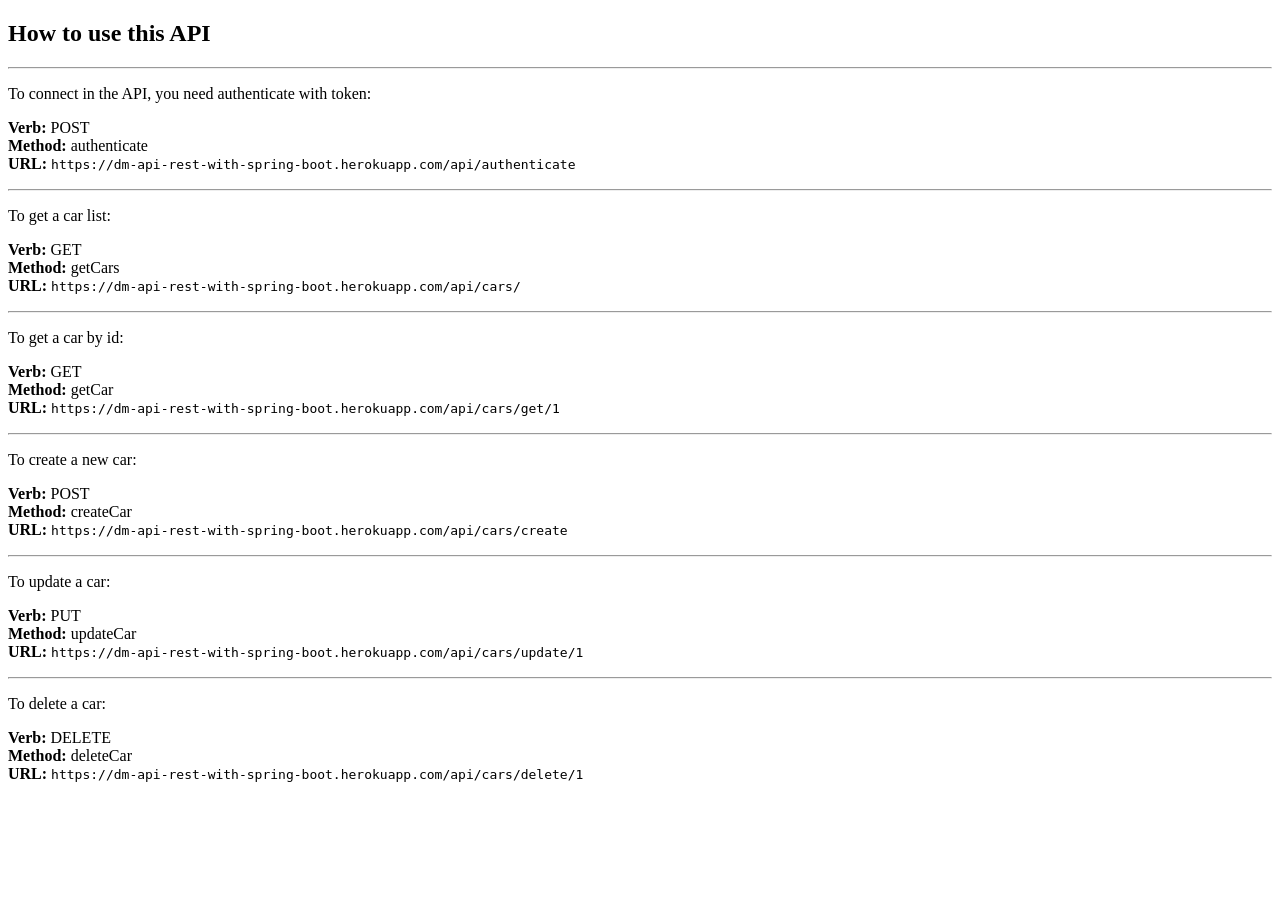
==== backend/src/main/resources/templates/api/index.html @ 02c77975 "too many adjusts to be able to comment" ====
<!DOCTYPE html>
<html lang="pt-BR" xmlns:th="https://www.thymeleaf.org">
	<head>
		<meta charset="UTF-8">
		<title th:text="${insert} ? 'RentCar - New car' : 'RentCar - Editing car'"></title>
		<link th:href="@{/img/favicon.ico}" type="image/x-icon">
		<link th:href="@{/css/mdb.min.css}" rel="stylesheet" />
		<link th:href="@{/css/font-awesome.min.css}" rel="stylesheet" />
		<link th:href="@{/css/google-fonts.min.css}" rel="stylesheet" />
	</head>
	<body>
		<header th:replace="~{fragments :: header}"></header>
		<main>
			<div class="container pt-4">
				<section class="mb-4">
					<div class="card">
						<div class="card-body">
							<h1 class="mb-0 text-center">How to use this API</h1>
							<hr>
							<p class="lead">To connect in the API, you need authenticate with token:</p>
							<p class="note note-warning">
								<strong>Verb: </strong>POST<br><strong>Method: </strong>authenticate<br><strong>URL: </strong><code>https://dm-api-rest-with-spring-boot.herokuapp.com/api/authenticate</code>
							</p>
							<hr>
							<p class="lead">To get a car list:</p>
							<p class="note note-success">
								<strong>Verb: </strong>GET<br><strong>Method: </strong>getCars<br><strong>URL: </strong><code>https://dm-api-rest-with-spring-boot.herokuapp.com/api/cars/</code>
							</p>
							<hr>
							<p class="lead">To get a car by id:</p>
							<p class="note note-success">
								<strong>Verb: </strong>GET<br><strong>Method: </strong>getCar<br><strong>URL: </strong><code>https://dm-api-rest-with-spring-boot.herokuapp.com/api/cars/get/1</code>
							</p>
							<hr>
							<p class="lead">To create a new car:</p>
							<p class="note note-warning">
								<strong>Verb: </strong>POST<br><strong>Method: </strong>createCar<br><strong>URL: </strong><code>https://dm-api-rest-with-spring-boot.herokuapp.com/api/cars/create</code>
							</p>
							<hr>
							<p class="lead">To update a car:</p>
							<p class="note note-info">
								<strong>Verb: </strong>PUT<br><strong>Method: </strong>updateCar<br><strong>URL: </strong><code>https://dm-api-rest-with-spring-boot.herokuapp.com/api/cars/update/1</code>
							</p>
							<hr>
							<p class="lead">To delete a car:</p>
							<p class="note note-danger">
								<strong>Verb: </strong>DELETE<br><strong>Method: </strong>deleteCar<br><strong>URL: </strong><code>https://dm-api-rest-with-spring-boot.herokuapp.com/api/cars/delete/1</code>
							</p>
						</div>
						<div class="card-footer text-center py-3">
						</div>
					</div>
				</section>
			</div>
		</main>
		<footer th:replace="~{fragments :: footer}"></footer>
	</body>
	<script type="text/javascript" th:src="@{/js/mdb.min.js}"></script>
	<script type="text/javascript" th:src="@{/js/font-awesome.min.js}"></script>
</html>
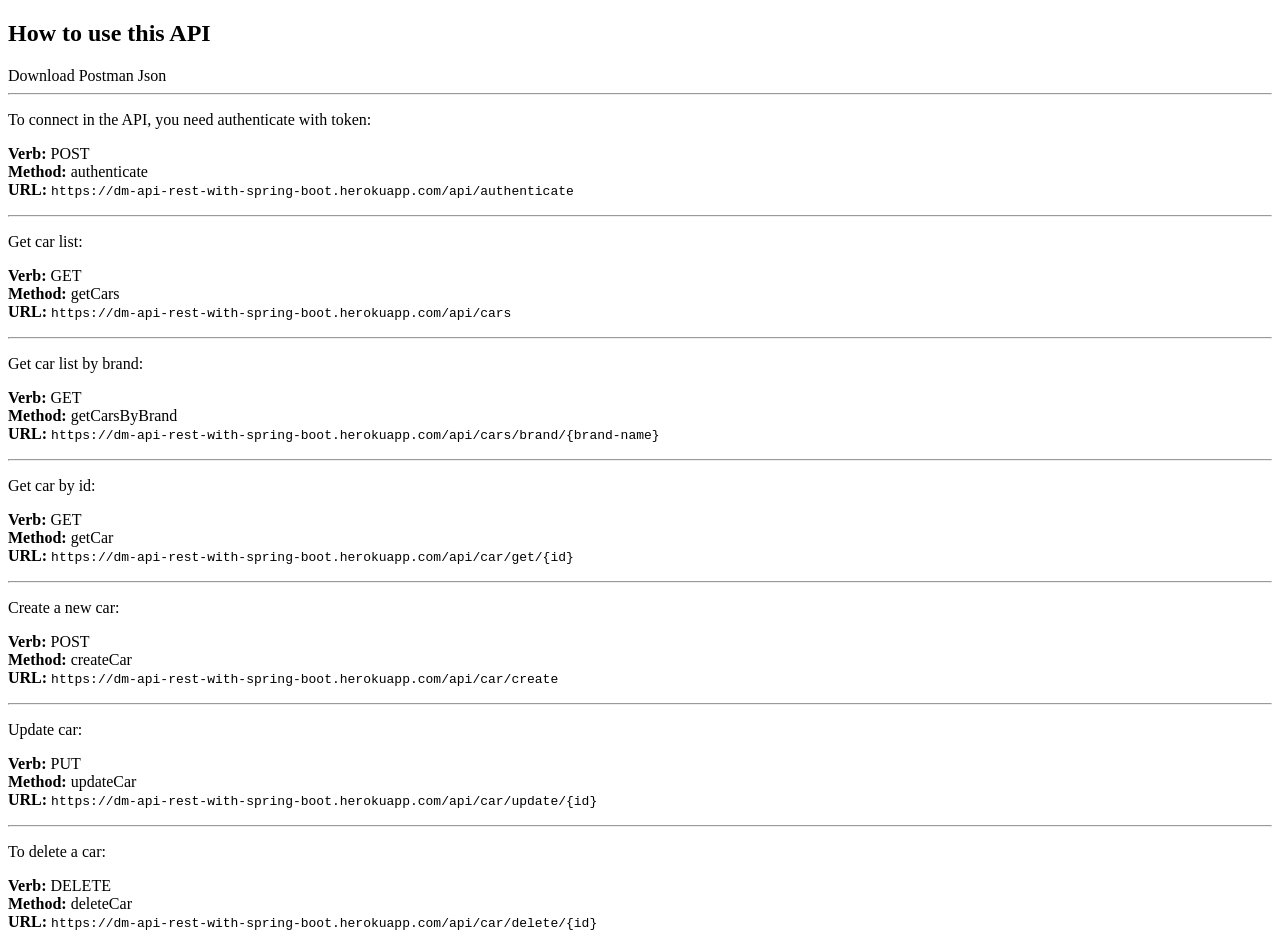
==== commit 78b90a8b: "Novos ajustes no Spring Security" ====
--- a/backend/src/main/resources/templates/api/index.html
+++ b/backend/src/main/resources/templates/api/index.html
@@ -2,7 +2,7 @@
 <html lang="pt-BR" xmlns:th="https://www.thymeleaf.org">
 	<head>
 		<meta charset="UTF-8">
-		<title th:text="${insert} ? 'RentCar - New car' : 'RentCar - Editing car'"></title>
+		<title>RentCar - API Rest</title>
 		<link th:href="@{/img/favicon.ico}" type="image/x-icon">
 		<link th:href="@{/css/mdb.min.css}" rel="stylesheet" />
 		<link th:href="@{/css/font-awesome.min.css}" rel="stylesheet" />
@@ -15,36 +15,44 @@
 				<section class="mb-4">
 					<div class="card">
 						<div class="card-body">
-							<h1 class="mb-0 text-center">How to use this API</h1>
+							<h1 class="mb-5 text-center">How to use this API</h1>
+							<div class="mb-5 text-center">
+								<a th:href="@{/files/Heroku API.postman_collection.json}" class="btn btn-primary btn-lg">Download Postman Json</a>
+							</div>
 							<hr>
 							<p class="lead">To connect in the API, you need authenticate with token:</p>
 							<p class="note note-warning">
 								<strong>Verb: </strong>POST<br><strong>Method: </strong>authenticate<br><strong>URL: </strong><code>https://dm-api-rest-with-spring-boot.herokuapp.com/api/authenticate</code>
 							</p>
 							<hr>
-							<p class="lead">To get a car list:</p>
+							<p class="lead">Get car list:</p>
 							<p class="note note-success">
-								<strong>Verb: </strong>GET<br><strong>Method: </strong>getCars<br><strong>URL: </strong><code>https://dm-api-rest-with-spring-boot.herokuapp.com/api/cars/</code>
+								<strong>Verb: </strong>GET<br><strong>Method: </strong>getCars<br><strong>URL: </strong><code>https://dm-api-rest-with-spring-boot.herokuapp.com/api/cars</code>
 							</p>
 							<hr>
-							<p class="lead">To get a car by id:</p>
+							<p class="lead">Get car list by brand:</p>
 							<p class="note note-success">
-								<strong>Verb: </strong>GET<br><strong>Method: </strong>getCar<br><strong>URL: </strong><code>https://dm-api-rest-with-spring-boot.herokuapp.com/api/cars/get/1</code>
+								<strong>Verb: </strong>GET<br><strong>Method: </strong>getCarsByBrand<br><strong>URL: </strong><code>https://dm-api-rest-with-spring-boot.herokuapp.com/api/cars/brand/{brand-name}</code>
 							</p>
 							<hr>
-							<p class="lead">To create a new car:</p>
-							<p class="note note-warning">
-								<strong>Verb: </strong>POST<br><strong>Method: </strong>createCar<br><strong>URL: </strong><code>https://dm-api-rest-with-spring-boot.herokuapp.com/api/cars/create</code>
+							<p class="lead">Get car by id:</p>
+							<p class="note note-success">
+								<strong>Verb: </strong>GET<br><strong>Method: </strong>getCar<br><strong>URL: </strong><code>https://dm-api-rest-with-spring-boot.herokuapp.com/api/car/get/{id}</code>
 							</p>
 							<hr>
-							<p class="lead">To update a car:</p>
+							<p class="lead">Create a new car:</p>
+							<p class="note note-warning">
+								<strong>Verb: </strong>POST<br><strong>Method: </strong>createCar<br><strong>URL: </strong><code>https://dm-api-rest-with-spring-boot.herokuapp.com/api/car/create</code>
+							</p>
+							<hr>
+							<p class="lead">Update car:</p>
 							<p class="note note-info">
-								<strong>Verb: </strong>PUT<br><strong>Method: </strong>updateCar<br><strong>URL: </strong><code>https://dm-api-rest-with-spring-boot.herokuapp.com/api/cars/update/1</code>
+								<strong>Verb: </strong>PUT<br><strong>Method: </strong>updateCar<br><strong>URL: </strong><code>https://dm-api-rest-with-spring-boot.herokuapp.com/api/car/update/{id}</code>
 							</p>
 							<hr>
 							<p class="lead">To delete a car:</p>
 							<p class="note note-danger">
-								<strong>Verb: </strong>DELETE<br><strong>Method: </strong>deleteCar<br><strong>URL: </strong><code>https://dm-api-rest-with-spring-boot.herokuapp.com/api/cars/delete/1</code>
+								<strong>Verb: </strong>DELETE<br><strong>Method: </strong>deleteCar<br><strong>URL: </strong><code>https://dm-api-rest-with-spring-boot.herokuapp.com/api/car/delete/{id}</code>
 							</p>
 						</div>
 						<div class="card-footer text-center py-3">
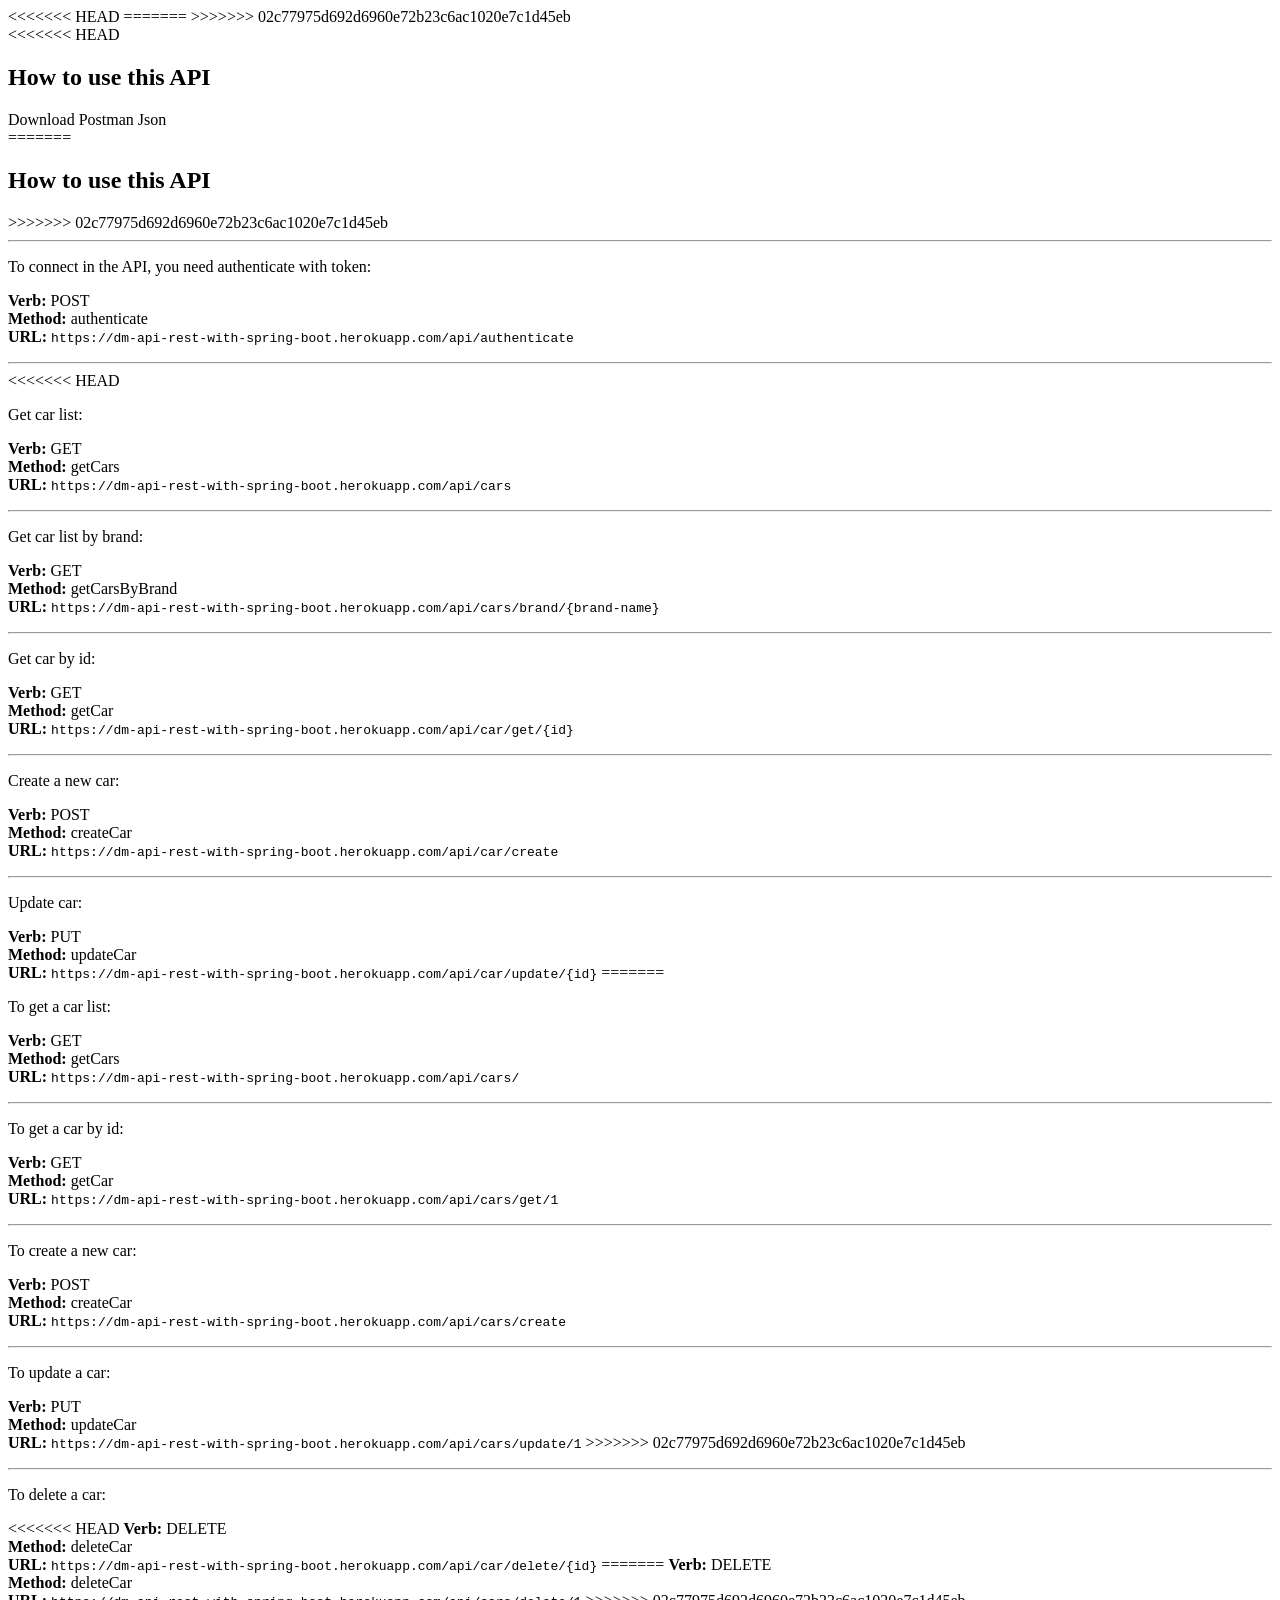
==== commit 231afdb8: "Ajuste de conflitos" ====
--- a/backend/src/main/resources/templates/api/index.html
+++ b/backend/src/main/resources/templates/api/index.html
@@ -2,7 +2,11 @@
 <html lang="pt-BR" xmlns:th="https://www.thymeleaf.org">
 	<head>
 		<meta charset="UTF-8">
+<<<<<<< HEAD
 		<title>RentCar - API Rest</title>
+=======
+		<title th:text="${insert} ? 'RentCar - New car' : 'RentCar - Editing car'"></title>
+>>>>>>> 02c77975d692d6960e72b23c6ac1020e7c1d45eb
 		<link th:href="@{/img/favicon.ico}" type="image/x-icon">
 		<link th:href="@{/css/mdb.min.css}" rel="stylesheet" />
 		<link th:href="@{/css/font-awesome.min.css}" rel="stylesheet" />
@@ -15,16 +19,21 @@
 				<section class="mb-4">
 					<div class="card">
 						<div class="card-body">
+<<<<<<< HEAD
 							<h1 class="mb-5 text-center">How to use this API</h1>
 							<div class="mb-5 text-center">
 								<a th:href="@{/files/Heroku API.postman_collection.json}" class="btn btn-primary btn-lg">Download Postman Json</a>
 							</div>
+=======
+							<h1 class="mb-0 text-center">How to use this API</h1>
+>>>>>>> 02c77975d692d6960e72b23c6ac1020e7c1d45eb
 							<hr>
 							<p class="lead">To connect in the API, you need authenticate with token:</p>
 							<p class="note note-warning">
 								<strong>Verb: </strong>POST<br><strong>Method: </strong>authenticate<br><strong>URL: </strong><code>https://dm-api-rest-with-spring-boot.herokuapp.com/api/authenticate</code>
 							</p>
 							<hr>
+<<<<<<< HEAD
 							<p class="lead">Get car list:</p>
 							<p class="note note-success">
 								<strong>Verb: </strong>GET<br><strong>Method: </strong>getCars<br><strong>URL: </strong><code>https://dm-api-rest-with-spring-boot.herokuapp.com/api/cars</code>
@@ -48,11 +57,35 @@
 							<p class="lead">Update car:</p>
 							<p class="note note-info">
 								<strong>Verb: </strong>PUT<br><strong>Method: </strong>updateCar<br><strong>URL: </strong><code>https://dm-api-rest-with-spring-boot.herokuapp.com/api/car/update/{id}</code>
+=======
+							<p class="lead">To get a car list:</p>
+							<p class="note note-success">
+								<strong>Verb: </strong>GET<br><strong>Method: </strong>getCars<br><strong>URL: </strong><code>https://dm-api-rest-with-spring-boot.herokuapp.com/api/cars/</code>
+							</p>
+							<hr>
+							<p class="lead">To get a car by id:</p>
+							<p class="note note-success">
+								<strong>Verb: </strong>GET<br><strong>Method: </strong>getCar<br><strong>URL: </strong><code>https://dm-api-rest-with-spring-boot.herokuapp.com/api/cars/get/1</code>
+							</p>
+							<hr>
+							<p class="lead">To create a new car:</p>
+							<p class="note note-warning">
+								<strong>Verb: </strong>POST<br><strong>Method: </strong>createCar<br><strong>URL: </strong><code>https://dm-api-rest-with-spring-boot.herokuapp.com/api/cars/create</code>
+							</p>
+							<hr>
+							<p class="lead">To update a car:</p>
+							<p class="note note-info">
+								<strong>Verb: </strong>PUT<br><strong>Method: </strong>updateCar<br><strong>URL: </strong><code>https://dm-api-rest-with-spring-boot.herokuapp.com/api/cars/update/1</code>
+>>>>>>> 02c77975d692d6960e72b23c6ac1020e7c1d45eb
 							</p>
 							<hr>
 							<p class="lead">To delete a car:</p>
 							<p class="note note-danger">
+<<<<<<< HEAD
 								<strong>Verb: </strong>DELETE<br><strong>Method: </strong>deleteCar<br><strong>URL: </strong><code>https://dm-api-rest-with-spring-boot.herokuapp.com/api/car/delete/{id}</code>
+=======
+								<strong>Verb: </strong>DELETE<br><strong>Method: </strong>deleteCar<br><strong>URL: </strong><code>https://dm-api-rest-with-spring-boot.herokuapp.com/api/cars/delete/1</code>
+>>>>>>> 02c77975d692d6960e72b23c6ac1020e7c1d45eb
 							</p>
 						</div>
 						<div class="card-footer text-center py-3">
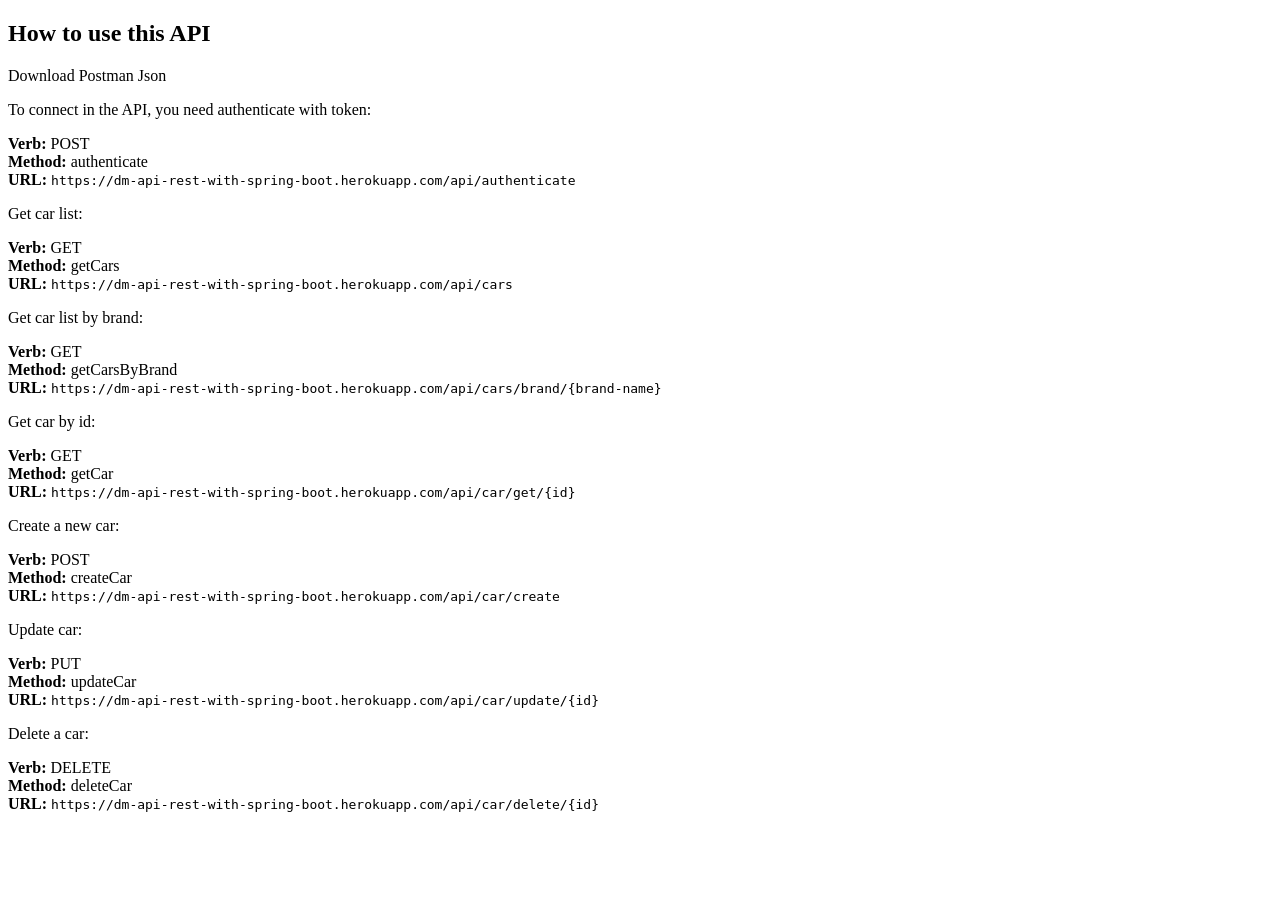
==== commit 5241ef3f: "Ajuste conflitos" ====
--- a/backend/src/main/resources/templates/api/index.html
+++ b/backend/src/main/resources/templates/api/index.html
@@ -2,11 +2,7 @@
 <html lang="pt-BR" xmlns:th="https://www.thymeleaf.org">
 	<head>
 		<meta charset="UTF-8">
-<<<<<<< HEAD
 		<title>RentCar - API Rest</title>
-=======
-		<title th:text="${insert} ? 'RentCar - New car' : 'RentCar - Editing car'"></title>
->>>>>>> 02c77975d692d6960e72b23c6ac1020e7c1d45eb
 		<link th:href="@{/img/favicon.ico}" type="image/x-icon">
 		<link th:href="@{/css/mdb.min.css}" rel="stylesheet" />
 		<link th:href="@{/css/font-awesome.min.css}" rel="stylesheet" />
@@ -19,73 +15,37 @@
 				<section class="mb-4">
 					<div class="card">
 						<div class="card-body">
-<<<<<<< HEAD
 							<h1 class="mb-5 text-center">How to use this API</h1>
 							<div class="mb-5 text-center">
 								<a th:href="@{/files/Heroku API.postman_collection.json}" class="btn btn-primary btn-lg">Download Postman Json</a>
 							</div>
-=======
-							<h1 class="mb-0 text-center">How to use this API</h1>
->>>>>>> 02c77975d692d6960e72b23c6ac1020e7c1d45eb
-							<hr>
 							<p class="lead">To connect in the API, you need authenticate with token:</p>
 							<p class="note note-warning">
 								<strong>Verb: </strong>POST<br><strong>Method: </strong>authenticate<br><strong>URL: </strong><code>https://dm-api-rest-with-spring-boot.herokuapp.com/api/authenticate</code>
 							</p>
-							<hr>
-<<<<<<< HEAD
 							<p class="lead">Get car list:</p>
 							<p class="note note-success">
 								<strong>Verb: </strong>GET<br><strong>Method: </strong>getCars<br><strong>URL: </strong><code>https://dm-api-rest-with-spring-boot.herokuapp.com/api/cars</code>
 							</p>
-							<hr>
 							<p class="lead">Get car list by brand:</p>
 							<p class="note note-success">
 								<strong>Verb: </strong>GET<br><strong>Method: </strong>getCarsByBrand<br><strong>URL: </strong><code>https://dm-api-rest-with-spring-boot.herokuapp.com/api/cars/brand/{brand-name}</code>
 							</p>
-							<hr>
 							<p class="lead">Get car by id:</p>
 							<p class="note note-success">
 								<strong>Verb: </strong>GET<br><strong>Method: </strong>getCar<br><strong>URL: </strong><code>https://dm-api-rest-with-spring-boot.herokuapp.com/api/car/get/{id}</code>
 							</p>
-							<hr>
 							<p class="lead">Create a new car:</p>
 							<p class="note note-warning">
 								<strong>Verb: </strong>POST<br><strong>Method: </strong>createCar<br><strong>URL: </strong><code>https://dm-api-rest-with-spring-boot.herokuapp.com/api/car/create</code>
 							</p>
-							<hr>
 							<p class="lead">Update car:</p>
 							<p class="note note-info">
 								<strong>Verb: </strong>PUT<br><strong>Method: </strong>updateCar<br><strong>URL: </strong><code>https://dm-api-rest-with-spring-boot.herokuapp.com/api/car/update/{id}</code>
-=======
-							<p class="lead">To get a car list:</p>
-							<p class="note note-success">
-								<strong>Verb: </strong>GET<br><strong>Method: </strong>getCars<br><strong>URL: </strong><code>https://dm-api-rest-with-spring-boot.herokuapp.com/api/cars/</code>
 							</p>
-							<hr>
-							<p class="lead">To get a car by id:</p>
-							<p class="note note-success">
-								<strong>Verb: </strong>GET<br><strong>Method: </strong>getCar<br><strong>URL: </strong><code>https://dm-api-rest-with-spring-boot.herokuapp.com/api/cars/get/1</code>
-							</p>
-							<hr>
-							<p class="lead">To create a new car:</p>
-							<p class="note note-warning">
-								<strong>Verb: </strong>POST<br><strong>Method: </strong>createCar<br><strong>URL: </strong><code>https://dm-api-rest-with-spring-boot.herokuapp.com/api/cars/create</code>
-							</p>
-							<hr>
-							<p class="lead">To update a car:</p>
-							<p class="note note-info">
-								<strong>Verb: </strong>PUT<br><strong>Method: </strong>updateCar<br><strong>URL: </strong><code>https://dm-api-rest-with-spring-boot.herokuapp.com/api/cars/update/1</code>
->>>>>>> 02c77975d692d6960e72b23c6ac1020e7c1d45eb
-							</p>
-							<hr>
-							<p class="lead">To delete a car:</p>
+							<p class="lead">Delete a car:</p>
 							<p class="note note-danger">
-<<<<<<< HEAD
 								<strong>Verb: </strong>DELETE<br><strong>Method: </strong>deleteCar<br><strong>URL: </strong><code>https://dm-api-rest-with-spring-boot.herokuapp.com/api/car/delete/{id}</code>
-=======
-								<strong>Verb: </strong>DELETE<br><strong>Method: </strong>deleteCar<br><strong>URL: </strong><code>https://dm-api-rest-with-spring-boot.herokuapp.com/api/cars/delete/1</code>
->>>>>>> 02c77975d692d6960e72b23c6ac1020e7c1d45eb
 							</p>
 						</div>
 						<div class="card-footer text-center py-3">
